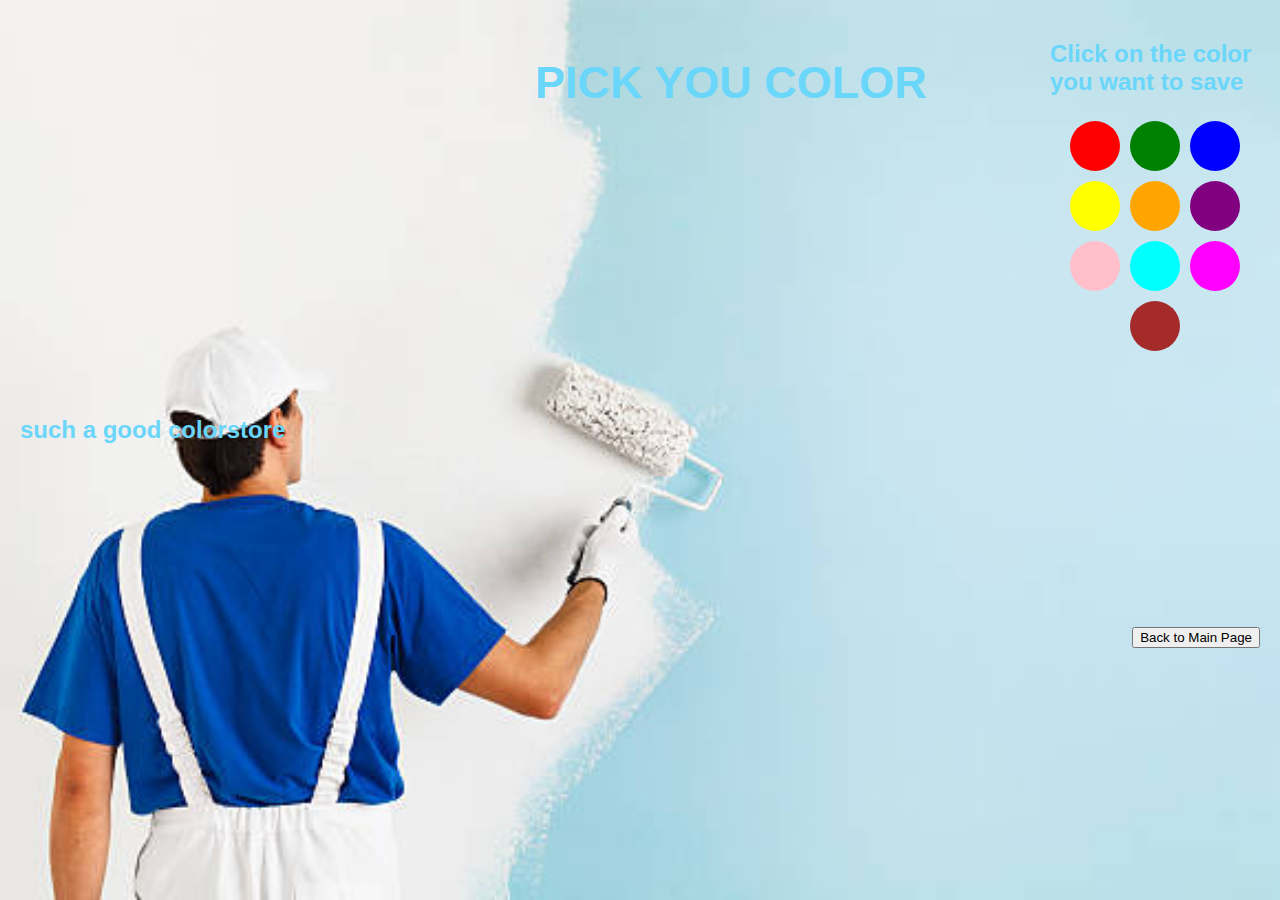
==== menu.html @ 2c4d1f2a "Final for first assignment" ====
<!DOCTYPE html>
<html lang="en">
<head>
  <meta charset="UTF-8">
  <meta name="viewport" content="width=device-width, initial-scale=1.0">
  <title>Color Menu</title>
  <link rel="stylesheet" href="styles/menu.css">
</head>
<body>
  <div class="container">
    <header>
      <h2>PICK YOU COLOR</h2>
    </header>
    <main>
      <h2>Click on the color you want to save</h2>
      <div class="color-options">
        <button class="color-option" style="background-color: red;"></button>
        <button class="color-option" style="background-color: green;"></button>
        <button class="color-option" style="background-color: blue;"></button>
        <button class="color-option" style="background-color: yellow;"></button>
        <button class="color-option" style="background-color: orange;"></button>
        <button class="color-option" style="background-color: purple;"></button>
        <button class="color-option" style="background-color: pink;"></button>
        <button class="color-option" style="background-color: cyan;"></button>
        <button class="color-option" style="background-color: magenta;"></button>
        <button class="color-option" style="background-color: brown;"></button>
      </div>
    </main>
    <aside>
      <h2>such a good colorstore</h2>
    </aside>
    <footer>
      <button id="backButton">Back to Main Page</button>
    </footer>
  </div>
  <script src="/javascript/menu.js"></script>
</body>
</html>
---- styles/menu.css ----
body {
    margin: 0;
    padding: 0;
    font-family: Arial, sans-serif;
    background-image: url('/painter.jpg');
    background-size: cover;
    background-position: center;
    background-attachment: fixed;
  }
  .container {
    display: grid;
    grid-template-areas:
      "header header"
      "main main"
      "aside footer";
    grid-template-rows: auto 1fr auto; 
    grid-template-columns: 1fr 250px; 
    height: 100vh;
  }
  header, main, aside, footer {
    padding: 20px;
    color: rgb(106, 214, 250);
  }
  header{
    margin-left: 50%;
    font-size: 30px;

  }
  .color-options {
    display: flex;
    flex-wrap: wrap;
    justify-content: center;
  }
  .color-option {
    width: 50px;
    height: 50px;
    margin: 5px;
    border: none;
    border-radius: 50%;
    cursor: pointer;
  }
  footer {
    display: flex;
    justify-content: flex-end;
    align-items: center;
  }
  .color-cart-item {
    width: 50px;
    height: 50px;
    margin: 5px;
    border-radius: 50%;
  }
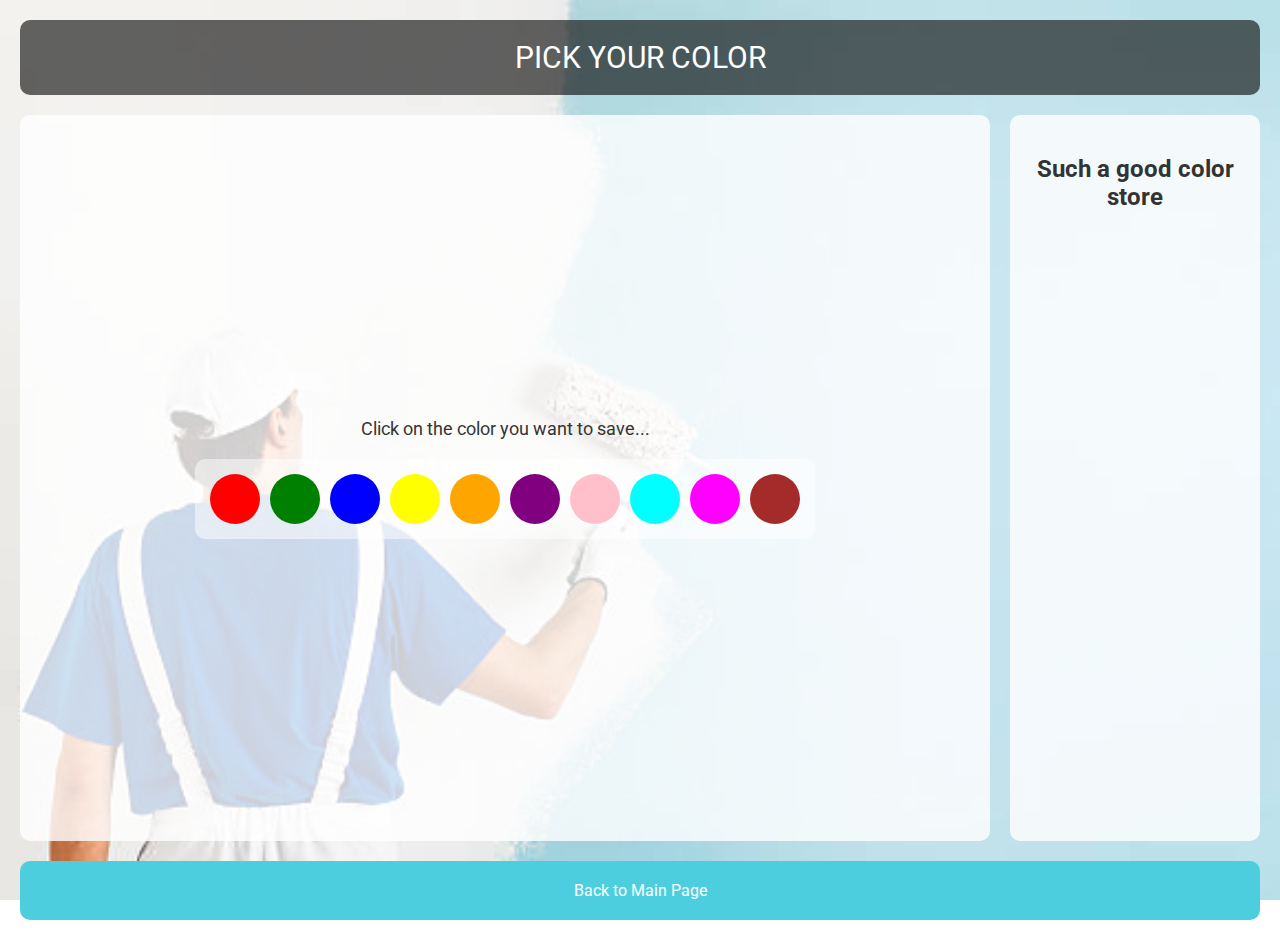
==== commit 918d9abd: "Update" ====
--- a/menu.html
+++ b/menu.html
@@ -5,34 +5,34 @@
   <meta name="viewport" content="width=device-width, initial-scale=1.0">
   <title>Color Menu</title>
   <link rel="stylesheet" href="styles/menu.css">
+  <link href="https://fonts.googleapis.com/css2?family=Roboto:wght@400;700&display=swap" rel="stylesheet">
 </head>
 <body>
   <div class="container">
-    <header>
-      <h2>PICK YOU COLOR</h2>
-    </header>
+    <header>PICK YOUR COLOR</header>
     <main>
-      <h2>Click on the color you want to save</h2>
-      <div class="color-options">
-        <button class="color-option" style="background-color: red;"></button>
-        <button class="color-option" style="background-color: green;"></button>
-        <button class="color-option" style="background-color: blue;"></button>
-        <button class="color-option" style="background-color: yellow;"></button>
-        <button class="color-option" style="background-color: orange;"></button>
-        <button class="color-option" style="background-color: purple;"></button>
-        <button class="color-option" style="background-color: pink;"></button>
-        <button class="color-option" style="background-color: cyan;"></button>
-        <button class="color-option" style="background-color: magenta;"></button>
-        <button class="color-option" style="background-color: brown;"></button>
+      <div class="content">
+        <div class="instructions">Click on the color you want to save...</div>
+        <div class="color-options">
+          <button class="color-option" style="background-color: red;" data-color-name="Red"></button>
+          <button class="color-option" style="background-color: green;" data-color-name="Green"></button>
+          <button class="color-option" style="background-color: blue;" data-color-name="Blue"></button>
+          <button class="color-option" style="background-color: yellow;" data-color-name="Yellow"></button>
+          <button class="color-option" style="background-color: orange;" data-color-name="Orange"></button>
+          <button class="color-option" style="background-color: purple;" data-color-name="Purple"></button>
+          <button class="color-option" style="background-color: pink;" data-color-name="Pink"></button>
+          <button class="color-option" style="background-color: cyan;" data-color-name="Cyan"></button>
+          <button class="color-option" style="background-color: magenta;" data-color-name="Magenta"></button>
+          <button class="color-option" style="background-color: brown;" data-color-name="Brown"></button>
+        </div>
       </div>
     </main>
     <aside>
-      <h2>such a good colorstore</h2>
+      <h2>Such a good color store</h2>
     </aside>
-    <footer>
-      <button id="backButton">Back to Main Page</button>
-    </footer>
+    <footer id="backButton">Back to Main Page</footer>
   </div>
   <script src="/javascript/menu.js"></script>
 </body>
-</html>+</html>
+
--- a/styles/menu.css
+++ b/styles/menu.css
@@ -1,52 +1,109 @@
 body {
-    margin: 0;
-    padding: 0;
-    font-family: Arial, sans-serif;
-    background-image: url('/painter.jpg');
-    background-size: cover;
-    background-position: center;
-    background-attachment: fixed;
-  }
-  .container {
-    display: grid;
-    grid-template-areas:
-      "header header"
-      "main main"
-      "aside footer";
-    grid-template-rows: auto 1fr auto; 
-    grid-template-columns: 1fr 250px; 
-    height: 100vh;
-  }
-  header, main, aside, footer {
-    padding: 20px;
-    color: rgb(106, 214, 250);
-  }
-  header{
-    margin-left: 50%;
-    font-size: 30px;
+  margin: 0;
+  padding: 0;
+  font-family: 'Roboto', sans-serif;
+  background-image: url('/painter.jpg');
+  background-size: cover;
+  background-position: center;
+  background-attachment: fixed;
+  color: #333;
+}
 
-  }
-  .color-options {
-    display: flex;
-    flex-wrap: wrap;
-    justify-content: center;
-  }
-  .color-option {
-    width: 50px;
-    height: 50px;
-    margin: 5px;
-    border: none;
-    border-radius: 50%;
-    cursor: pointer;
-  }
-  footer {
-    display: flex;
-    justify-content: flex-end;
-    align-items: center;
-  }
-  .color-cart-item {
-    width: 50px;
-    height: 50px;
-    margin: 5px;
-    border-radius: 50%;
-  }+.container {
+  display: grid;
+  grid-template-areas:
+    "header header"
+    "main aside"
+    "footer footer";
+  grid-template-rows: auto 1fr auto;
+  grid-template-columns: 1fr 250px;
+  height: 100vh;
+  gap: 20px;
+  padding: 20px;
+}
+
+header {
+  grid-area: header;
+  text-align: center;
+  font-size: 30px;
+  color: #fff;
+  background-color: rgba(0, 0, 0, 0.6);
+  padding: 20px;
+  border-radius: 10px;
+}
+
+main {
+  grid-area: main;
+  display: flex;
+  align-items: center;
+  background-color: rgba(255, 255, 255, 0.8);
+  padding: 20px;
+  border-radius: 10px;
+}
+
+.content {
+  display: flex;
+  flex-direction: column;
+  align-items: center;
+  width: 100%;
+}
+
+.instructions {
+  margin-bottom: 20px;
+  font-size: 18px;
+}
+
+.color-options {
+  display: flex;
+  flex-wrap: wrap;
+  justify-content: center;
+  background-color: rgba(255, 255, 255, 0.5); /* Semi-transparent background */
+  padding: 10px;
+  border-radius: 10px;
+}
+
+.color-option {
+  width: 50px;
+  height: 50px;
+  margin: 5px;
+  border: none;
+  border-radius: 50%;
+  cursor: pointer;
+  transition: transform 0.3s ease, box-shadow 0.3s ease;
+}
+
+.color-option:hover {
+  transform: scale(1.1);
+  box-shadow: 0 4px 8px rgba(0, 0, 0, 0.2);
+}
+
+aside {
+  grid-area: aside;
+  display: flex;
+  flex-direction: column;
+  justify-content: flex-start;
+  background-color: rgba(255, 255, 255, 0.8);
+  padding: 20px;
+  border-radius: 10px;
+  text-align: center;
+  color: #333;
+}
+
+footer {
+  grid-area: footer;
+  display: flex;
+  justify-content: center;
+  align-items: center;
+  padding: 20px;
+  background-color: #4dcedf;
+  color: white;
+  cursor: pointer;
+  border: none;
+  border-radius: 10px;
+  transition: background-color 0.3s ease, transform 0.3s ease;
+}
+
+footer:hover {
+  background-color: #3bb3bf;
+  transform: scale(1.05);
+}
